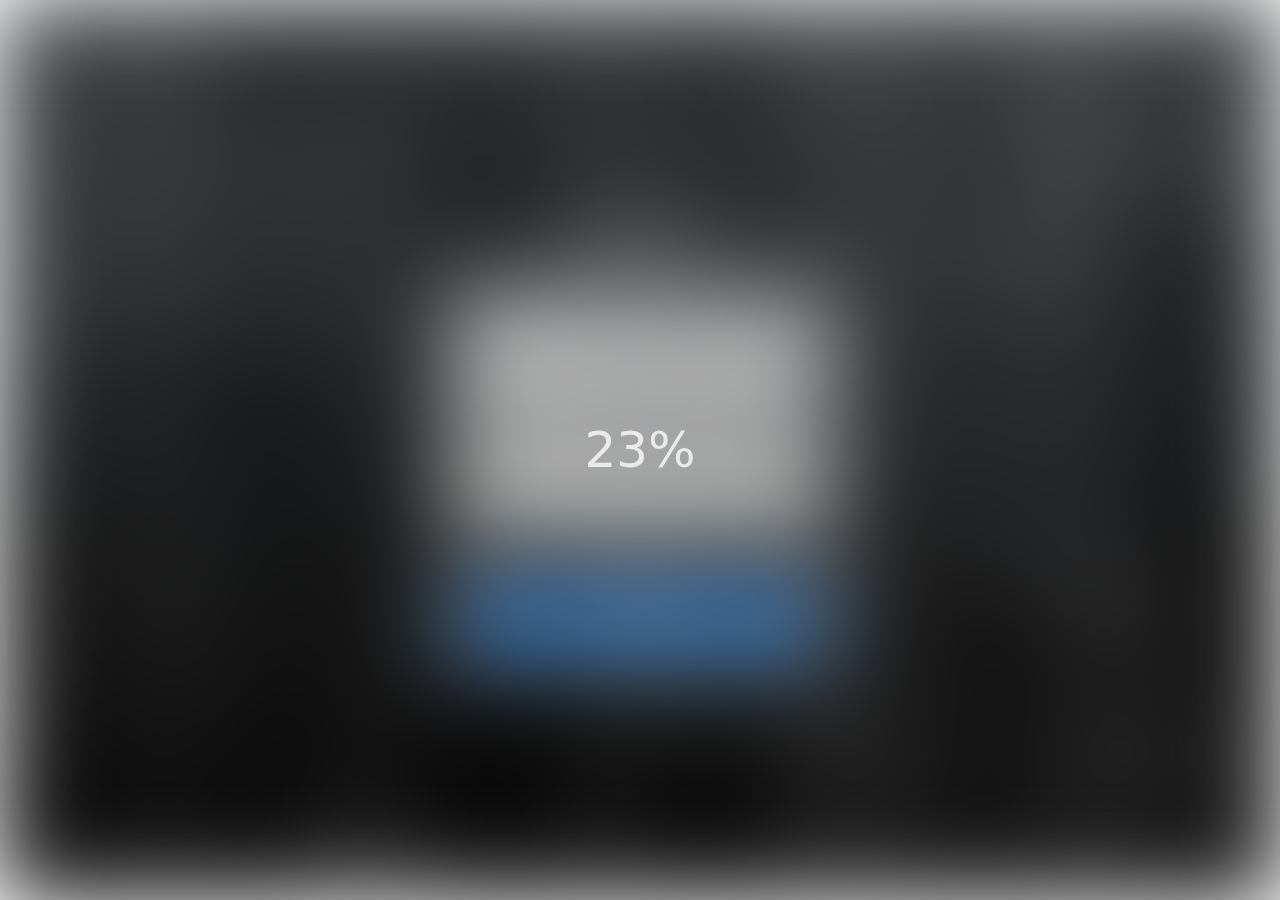
==== LoginPage/index.html @ 2c92ad2d "Some edits in file names" ====
<!DOCTYPE html>
<html lang="en">
<head>
  <meta charset="UTF-8">
  <meta name="viewport" content="width=device-width, initial-scale=1.0">
  <title>Login Page</title>
  <link rel="stylesheet" href="style.css">
</head>
<body>
  <div class="loading-text">0%</div>
  <div class="main">  

    <section>
      <h2>Login Page</h2>
      <form id="login-form">
        <label for="username">Username:</label>
        <input type="text" id="username" name="username">
        <span class="span-text">enter your username</span>

        <label for="password">Password:</label>
        <input type="password" id="password" name="password">

        <span class="span-pass">enter your pass</span>
        <button type="submit">Login</button>
        <button id="register-btn">Register</button>
      </form>
    </section>

  </div>
<script src="./login.js"></script>
</body>
</html>
---- LoginPage/style.css ----
* {
  box-sizing: border-box;
  margin: 0;
}
body {
  font-family: system-ui;
  overflow: hidden;
  position: relative;
}
.loading-text{
  position: absolute;
  font-size: 50px;
  left: 50%;
  top: 50%;
  transform: translate(-50%, -50%);
  color: white;
  z-index: 7;
}
.main{
  position: relative;
  min-height: 100vh;
  padding:20px ;
  background: url(img/login-page.webp) no-repeat center center #000000;
  background-size: cover;
  color: #fff;
  text-shadow: 0px 0px 10px #949494;
  z-index: -1;
  filter: blur(70px);
}

section{
  position: absolute;
  left: 50%;
  top: 50%;
  transform: translate(-50%, -50%);
}
section h2{
  text-align: center;
  margin-bottom: 15px;
}
#login-form {
  width: 400px;
  height: 400px;
  margin: 0 auto;
  padding: 20px;
  border: 1px solid #ccc;
  border-radius: 10px;
  background-color: #ffffff67;
  box-shadow: 0 0 10px rgba(0, 0, 0, 0.1);
  display: flex;
  flex-direction: column;
  justify-content: space-evenly;
}

#login-form label {
  display: block;
  margin-bottom: 8px;
  font-weight: bold;
}

#login-form input[type="text"],
#login-form input[type="password"] {
  width: 100%;
  padding: 12px;
  border: 1px solid #ccc;
  border-radius: 5px;
  outline: none;
  box-sizing: border-box; 
  margin-bottom: 25px;
}
#login-form span{
  display: none;
}
.showSpan{
  color: red;
  margin-bottom: 15px;
  display: block;
}
#login-form button[type="submit"] {
  width: 100%;
  padding: 10px;
  border: none;
  border-radius: 5px;
  background-color: #222422; 
  color: white; 
  font-size: 16px;
  cursor: pointer; 
}

#login-form button[type="submit"]:hover {
  background-color: #000000; 
}

#register-btn {
  width: 100%;
  padding: 10px;
  border: none;
  border-radius: 5px;
  background-color: #007BFF; 
  color: white; 
  font-size: 16px;
  cursor: pointer; 
  margin-top: 10px;
}

#register-btn:hover {
  background-color: #0056b3; 
}
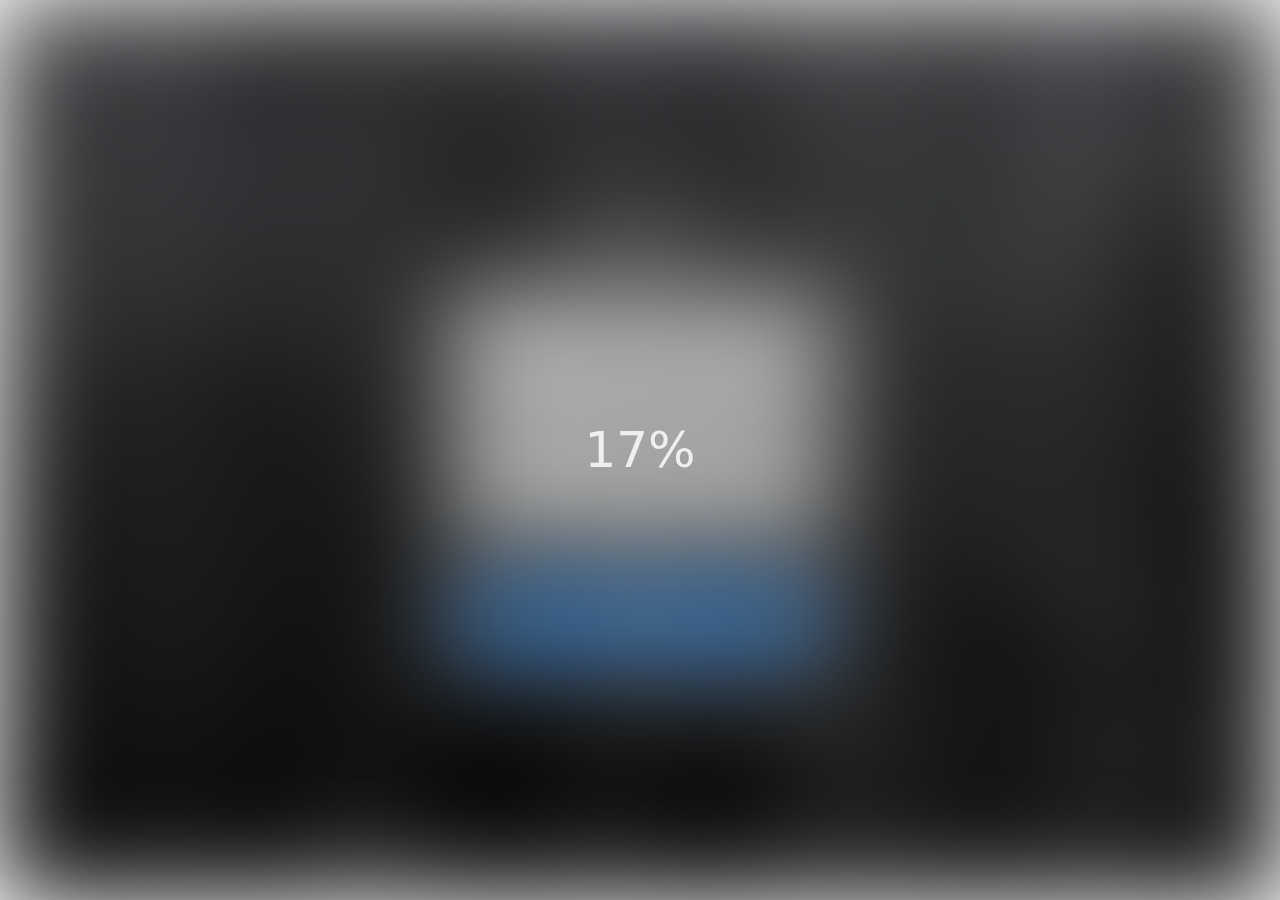
==== commit b118fcca: "fix some problems" ====
--- a/LoginPage/index.html
+++ b/LoginPage/index.html
@@ -27,6 +27,6 @@
     </section>
 
   </div>
-<script src="./login.js"></script>
+<script src="/LoginPage/login.js"></script>
 </body>
 </html>
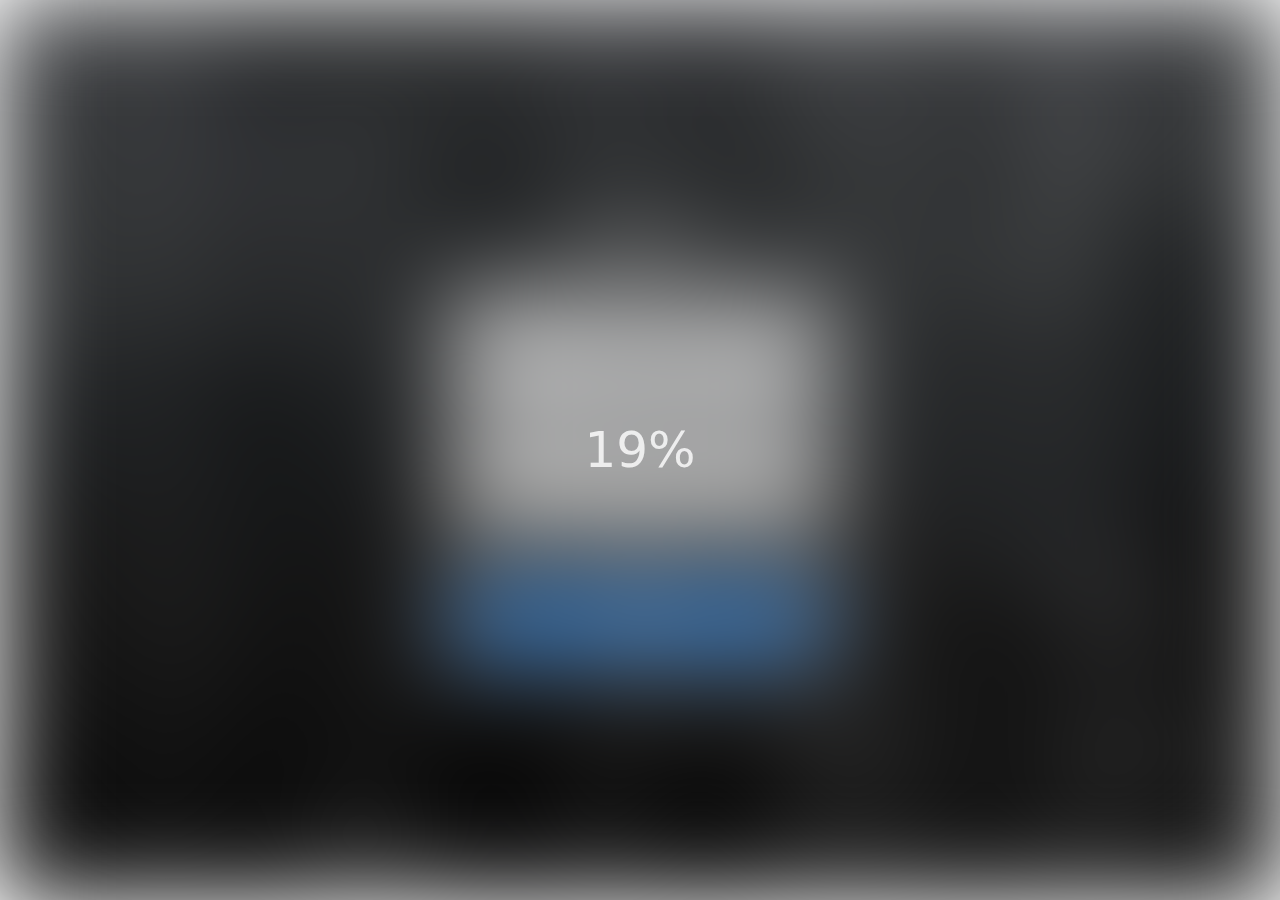
==== commit ffb37aba: "fix herf" ====
--- a/LoginPage/index.html
+++ b/LoginPage/index.html
@@ -27,6 +27,6 @@
     </section>
 
   </div>
-<script src="/LoginPage/login.js"></script>
+<script src="./login.js"></script>
 </body>
 </html>
